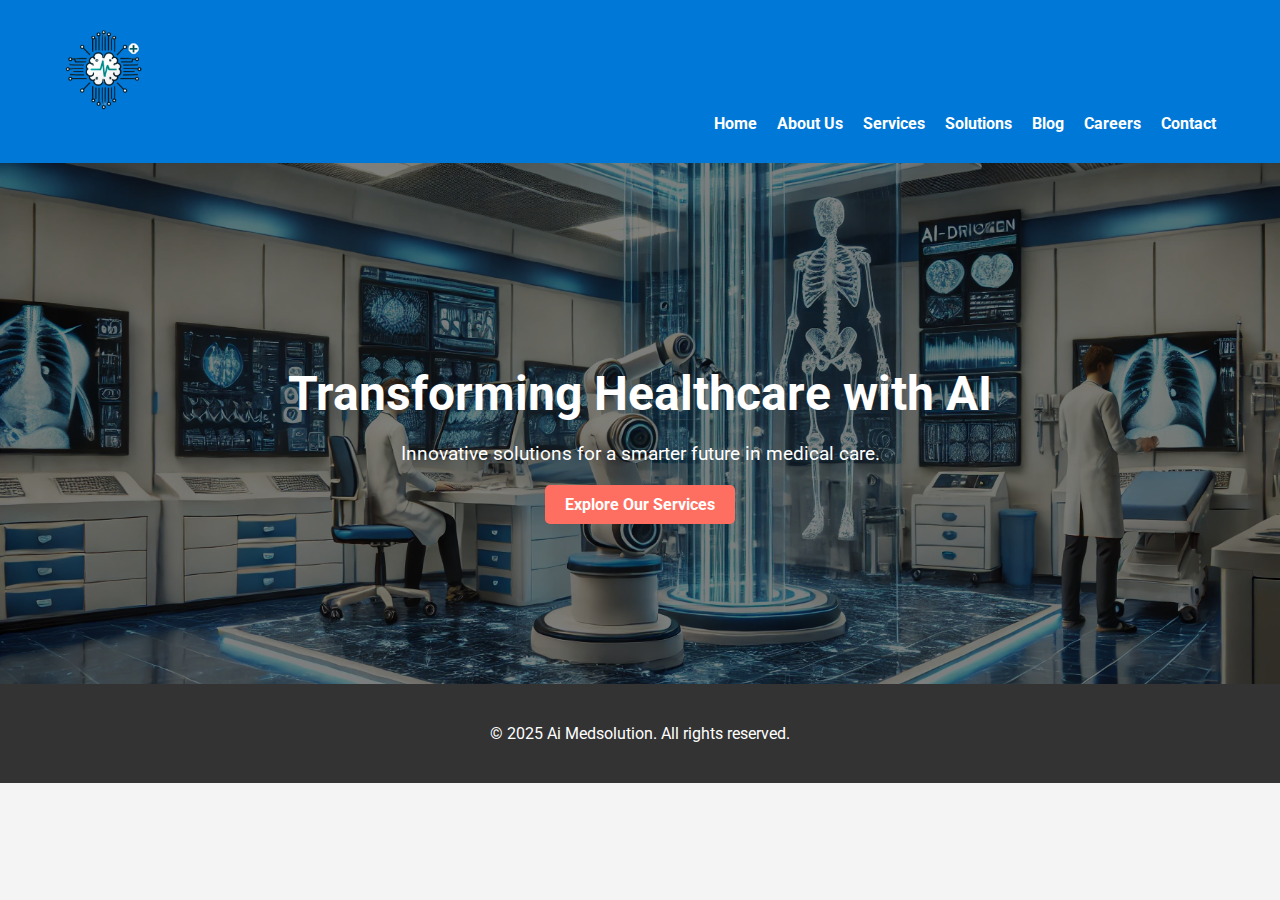
==== index.html @ 4fc139b2 "Add files via upload" ====
<!DOCTYPE html>
<html lang="en">
<head>
    <meta charset="UTF-8">
    <meta name="viewport" content="width=device-width, initial-scale=1.0">
    <title>Home - Ai Medsolution</title>
    <link rel="stylesheet" href="styles.css">
    <link href="https://fonts.googleapis.com/css2?family=Roboto:wght@400;700&display=swap" rel="stylesheet">
</head>
<body>
    <header>
        <div class="container">
            <div class="logo">
                <img src="images/logo.png" alt="Ai Medsolution Logo">
            </div>
            <nav>
                <ul>
                    <li><a href="index.html">Home</a></li>
                    <li><a href="about.html">About Us</a></li>
                    <li><a href="services.html">Services</a></li>
                    <li><a href="solutions.html">Solutions</a></li>
                    <li><a href="blog.html">Blog</a></li>
                    <li><a href="careers.html">Careers</a></li>
                    <li><a href="contact.html">Contact</a></li>
                </ul>
            </nav>
        </div>
    </header>

    <section id="home" class="hero">
        <div class="container">
            <h1>Transforming Healthcare with AI</h1>
            <p>Innovative solutions for a smarter future in medical care.</p>
            <a href="Services.html" class="cta-button">Explore Our Services</a>
        </div>
    </section>

    <footer>
        <div class="container">
            <p>© 2025 Ai Medsolution. All rights reserved.</p>
        </div>
    </footer>
</body>
</html>
---- styles.css ----
/* الخطوط */
body {
    font-family: 'Roboto', sans-serif;
    margin: 0;
    padding: 0;
    background-color: #f4f4f4;
    color: #333;
    text-align: left;
}

/* التنسيق العام */
.container {
    width: 90%;
    max-width: 1200px;
    margin: 0 auto;
    padding: 20px 0;
}

/* شريط التنقل */
header {
    background-color: #0078d7;
    color: white;
    padding: 10px 0;
}

header .logo img {
    height: 80px; /* تكبير اللوجو */
}

nav ul {
    list-style: none;
    padding: 0;
    margin: 0;
    display: flex;
    justify-content: flex-end;
}

nav ul li {
    margin-left: 20px;
}

nav ul li a {
    color: white;
    text-decoration: none;
    font-weight: bold;
}

/* الصفحة الرئيسية */
.hero {
    background: url('images/ai2.jpg') no-repeat center center/cover;
    color: white;
    padding: 150px 0;
    text-align: center;
    position: relative;
}

.hero::before {
    content: '';
    position: absolute;
    top: 0;
    left: 0;
    right: 0;
    bottom: 0;
    background: rgba(0, 0, 0, 0.5); /* تظليل أسود شفاف */
}

.hero .container {
    position: relative;
    z-index: 1;
}

.hero h1 {
    font-size: 3rem;
    margin-bottom: 20px;
    color: #fff; /* لون النص أبيض */
}

.hero p {
    font-size: 1.2rem;
    margin-bottom: 30px;
    color: #fff; /* لون النص أبيض */
}

.cta-button {
    background-color: #ff6f61;
    color: white;
    padding: 10px 20px;
    text-decoration: none;
    border-radius: 5px;
    font-weight: bold;
}

/* أقسام الصفحات */
.about, .services, .solutions, .blog, .careers, .contact {
    background-color: white;
    padding: 50px 0;
    text-align: center;
}

.about h2, .services h2, .solutions h2, .blog h2, .careers h2, .contact h2 {
    font-size: 2.5rem;
    margin-bottom: 20px;
}

.about p, .services p, .solutions p, .blog p, .careers p, .contact p {
    font-size: 1.1rem;
    line-height: 1.6;
}

.service-list {
    display: flex;
    justify-content: space-around;
    flex-wrap: wrap;
}

.service-item {
    background-color: white;
    padding: 20px;
    border-radius: 10px;
    width: 30%;
    margin-bottom: 20px;
    box-shadow: 0 4px 8px rgba(0, 0, 0, 0.1);
}

.service-item h3 {
    font-size: 1.5rem;
    margin-bottom: 10px;
}

.service-item p {
    font-size: 1rem;
    line-height: 1.6;
}

/* اتصل بنا */
.contact form {
    display: flex;
    flex-direction: column;
    align-items: center;
}

.contact form input, .contact form textarea {
    width: 80%;
    padding: 10px;
    margin-bottom: 15px;
    border: 1px solid #ccc;
    border-radius: 5px;
}

.contact form button {
    background-color: #0078d7;
    color: white;
    padding: 10px 20px;
    border: none;
    border-radius: 5px;
    cursor: pointer;
}

/* التذييل */
footer {
    background-color: #333;
    color: white;
    text-align: center;
    padding: 20px 0;
}

footer p {
    margin: 0;
}
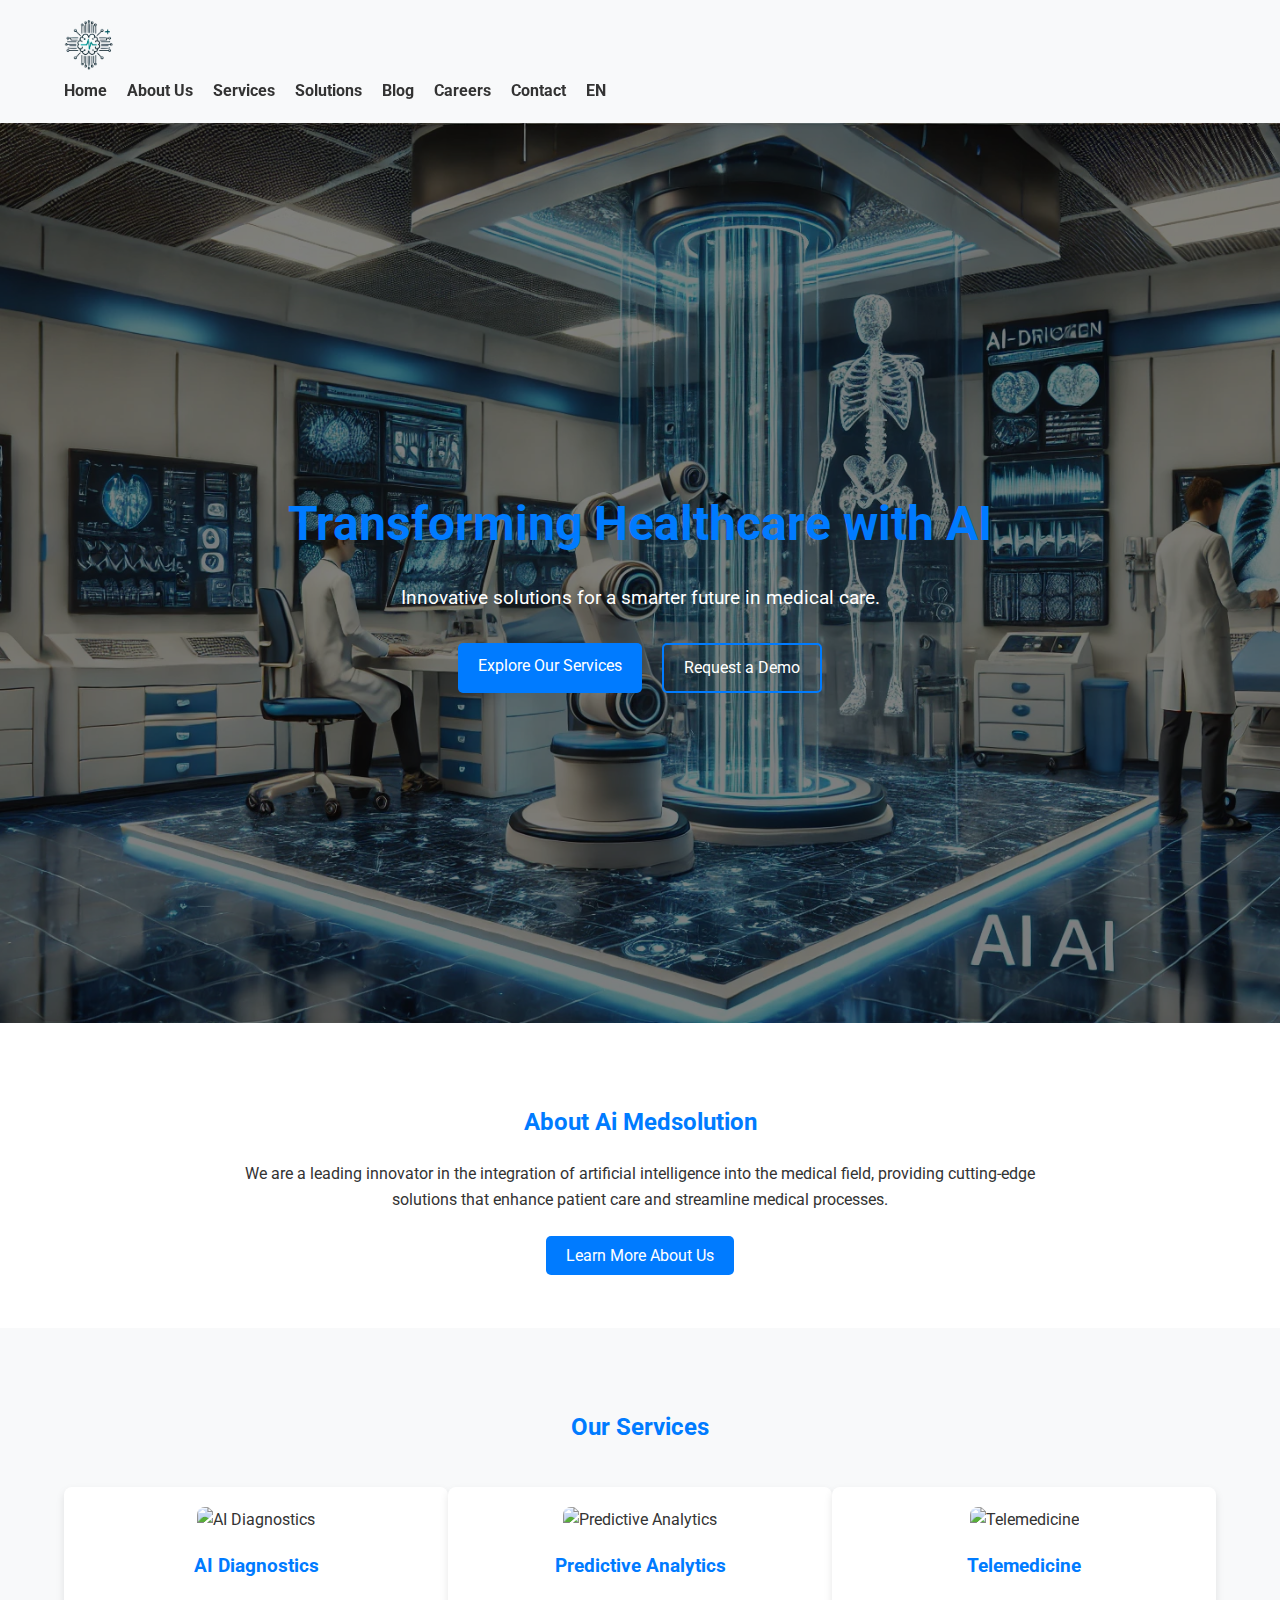
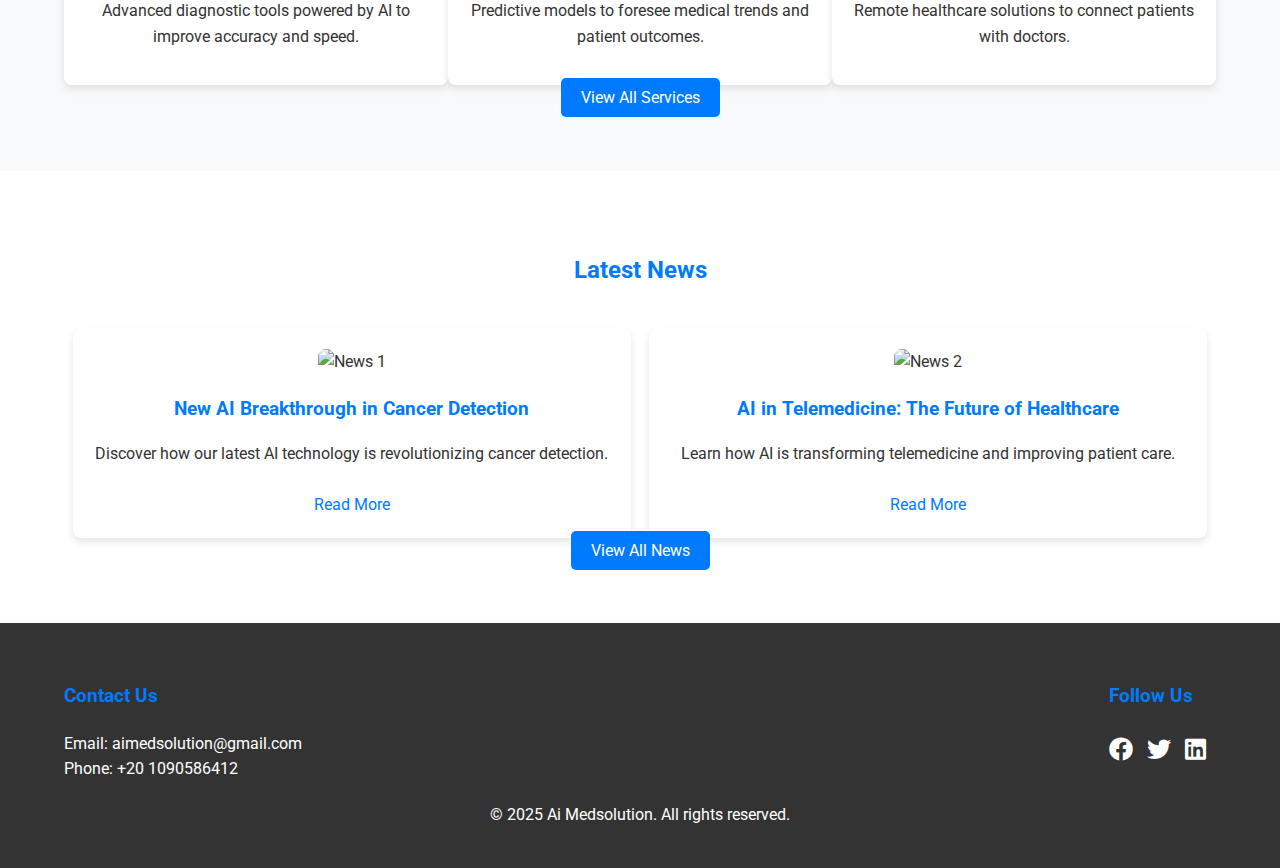
==== commit bc9742d2: "index.html" ====
--- a/index.html
+++ b/index.html
@@ -6,6 +6,7 @@
     <title>Home - Ai Medsolution</title>
     <link rel="stylesheet" href="styles.css">
     <link href="https://fonts.googleapis.com/css2?family=Roboto:wght@400;700&display=swap" rel="stylesheet">
+    <link rel="stylesheet" href="https://cdnjs.cloudflare.com/ajax/libs/font-awesome/6.0.0-beta3/css/all.min.css">
 </head>
 <body>
     <header>
@@ -17,28 +18,121 @@
                 <ul>
                     <li><a href="index.html">Home</a></li>
                     <li><a href="about.html">About Us</a></li>
-                    <li><a href="services.html">Services</a></li>
+                    <li class="dropdown">
+                        <a href="services.html" class="dropbtn">Services</a>
+                        <div class="dropdown-content">
+                            <a href="service1.html">AI Diagnostics</a>
+                            <a href="service2.html">Predictive Analytics</a>
+                            <a href="service3.html">Telemedicine</a>
+                        </div>
+                    </li>
                     <li><a href="solutions.html">Solutions</a></li>
                     <li><a href="blog.html">Blog</a></li>
                     <li><a href="careers.html">Careers</a></li>
                     <li><a href="contact.html">Contact</a></li>
+                    <li><a href="#" class="language-switcher">EN</a></li>
                 </ul>
             </nav>
+            <!-- <div class="search-bar">
+                <input type="text" placeholder="Search...">
+                <button type="submit"><i class="fas fa-search"></i></button>
+            </div> -->
         </div>
     </header>
 
     <section id="home" class="hero">
+        <div class="image-background">
+            <div class="overlay"></div>
+        </div>
         <div class="container">
             <h1>Transforming Healthcare with AI</h1>
             <p>Innovative solutions for a smarter future in medical care.</p>
-            <a href="Services.html" class="cta-button">Explore Our Services</a>
+            <div class="cta-buttons">
+                <a href="services.html" class="cta-button">Explore Our Services</a>
+                <a href="demo.html" class="cta-button secondary">Request a Demo</a>
+            </div>
+        </div>
+    </section>
+    
+
+    <section id="about" class="about-section">
+        <div class="container">
+            <h2>About Ai Medsolution</h2>
+            <p>We are a leading innovator in the integration of artificial intelligence into the medical field, providing cutting-edge solutions that enhance patient care and streamline medical processes.</p>
+            <a href="about.html" class="cta-button">Learn More About Us</a>
+        </div>
+    </section>
+
+    <section id="services" class="services-section">
+        <div class="container">
+            <h2>Our Services</h2>
+            <div class="services-grid">
+                <div class="service-item">
+                    <div class="service-icon">
+                        <img src="images/ai-diagnostics.png" alt="AI Diagnostics">
+                    </div>
+                    <h3>AI Diagnostics</h3>
+                    <p>Advanced diagnostic tools powered by AI to improve accuracy and speed.</p>
+                </div>
+                <div class="service-item">
+                    <div class="service-icon">
+                        <img src="images/predictive-analytics.png" alt="Predictive Analytics">
+                    </div>
+                    <h3>Predictive Analytics</h3>
+                    <p>Predictive models to foresee medical trends and patient outcomes.</p>
+                </div>
+                <div class="service-item">
+                    <div class="service-icon">
+                        <img src="images/telemedicine.png" alt="Telemedicine">
+                    </div>
+                    <h3>Telemedicine</h3>
+                    <p>Remote healthcare solutions to connect patients with doctors.</p>
+                </div>
+            </div>
+            <a href="services.html" class="cta-button">View All Services</a>
+        </div>
+    </section>
+
+    <section id="news" class="news-section">
+        <div class="container">
+            <h2>Latest News</h2>
+            <div class="news-grid">
+                <div class="news-item">
+                    <img src="images/news1.jpg" alt="News 1">
+                    <h3>New AI Breakthrough in Cancer Detection</h3>
+                    <p>Discover how our latest AI technology is revolutionizing cancer detection.</p>
+                    <a href="news1.html" class="read-more">Read More</a>
+                </div>
+                <div class="news-item">
+                    <img src="images/news2.jpg" alt="News 2">
+                    <h3>AI in Telemedicine: The Future of Healthcare</h3>
+                    <p>Learn how AI is transforming telemedicine and improving patient care.</p>
+                    <a href="news2.html" class="read-more">Read More</a>
+                </div>
+            </div>
+            <a href="blog.html" class="cta-button">View All News</a>
         </div>
     </section>
 
     <footer>
         <div class="container">
+            <div class="footer-content">
+                <div class="footer-section">
+                    <h3>Contact Us</h3>
+                    <p>Email: aimedsolution@gmail.com</p>
+                    <p>Phone: +20 1090586412</p>
+                </div>
+                <div class="footer-section">
+                    <h3>Follow Us</h3>
+                    <div class="social-links">
+                        <a href="#"><i class="fab fa-facebook"></i></a>
+                        <a href="#"><i class="fab fa-twitter"></i></a>
+                        <a href="#"><i class="fab fa-linkedin"></i></a>
+                    </div>
+                </div>
+            </div>
             <p>© 2025 Ai Medsolution. All rights reserved.</p>
         </div>
     </footer>
 </body>
-</html>+</html>
--- a/styles.css
+++ b/styles.css
@@ -1,30 +1,63 @@
-/* الخطوط */
+/* General Styles */
+:root {
+    --primary-color: #007BFF;
+    --secondary-color: #0056b3;
+    --background-color: #f8f9fa;
+    --text-color: #333;
+    --white-color: #fff;
+}
+
 body {
     font-family: 'Roboto', sans-serif;
     margin: 0;
     padding: 0;
-    background-color: #f4f4f4;
-    color: #333;
-    text-align: left;
-}
-
-/* التنسيق العام */
+    color: var(--text-color);
+    line-height: 1.6;
+}
+
 .container {
     width: 90%;
     max-width: 1200px;
     margin: 0 auto;
+}
+
+h1, h2, h3 {
+    color: var(--primary-color);
+    animation: fadeIn 1s ease-in-out;
+}
+
+@keyframes fadeIn {
+    from {
+        opacity: 0;
+        transform: translateY(20px);
+    }
+    to {
+        opacity: 1;
+        transform: translateY(0);
+    }
+}
+
+a {
+    text-decoration: none;
+    color: var(--primary-color);
+}
+
+a:hover {
+    color: var(--secondary-color);
+}
+
+/* Header Styles */
+header {
+    background-color: var(--background-color);
     padding: 20px 0;
-}
-
-/* شريط التنقل */
-header {
-    background-color: #0078d7;
-    color: white;
-    padding: 10px 0;
-}
-
-header .logo img {
-    height: 80px; /* تكبير اللوجو */
+    box-shadow: 0 2px 4px rgba(0, 0, 0, 0.1);
+    position: sticky;
+    top: 0;
+    z-index: 1000;
+}
+
+.logo img {
+    height: 50px;
 }
 
 nav ul {
@@ -32,138 +65,294 @@
     padding: 0;
     margin: 0;
     display: flex;
-    justify-content: flex-end;
+    align-items: center;
 }
 
 nav ul li {
-    margin-left: 20px;
+    margin-right: 20px;
 }
 
 nav ul li a {
-    color: white;
-    text-decoration: none;
     font-weight: bold;
-}
-
-/* الصفحة الرئيسية */
-.hero {
-    background: url('images/ai2.jpg') no-repeat center center/cover;
-    color: white;
-    padding: 150px 0;
-    text-align: center;
+    color: var(--text-color);
+    transition: color 0.3s ease;
+}
+
+nav ul li a:hover {
+    color: var(--primary-color);
+}
+
+.dropdown {
     position: relative;
 }
 
-.hero::before {
-    content: '';
+.dropdown-content {
+    display: none;
+    position: absolute;
+    background-color: var(--background-color);
+    box-shadow: 0 8px 16px rgba(0, 0, 0, 0.2);
+    z-index: 1;
+}
+
+.dropdown-content a {
+    padding: 12px 16px;
+    display: block;
+    color: var(--text-color);
+}
+
+.dropdown-content a:hover {
+    background-color: #ddd;
+}
+
+.dropdown:hover .dropdown-content {
+    display: block;
+}
+
+.search-bar {
+    margin-left: auto;
+    display: flex;
+    align-items: center;
+}
+
+.search-bar input {
+    padding: 8px;
+    border: 1px solid #ccc;
+    border-radius: 4px;
+    margin-right: 10px;
+}
+
+.search-bar button {
+    padding: 8px 12px;
+    background-color: var(--primary-color);
+    color: var(--white-color);
+    border: none;
+    border-radius: 4px;
+    cursor: pointer;
+    transition: background-color 0.3s ease;
+}
+
+.search-bar button:hover {
+    background-color: var(--secondary-color);
+}
+
+/* Hero Section */
+
+.image-background {
     position: absolute;
     top: 0;
     left: 0;
-    right: 0;
-    bottom: 0;
-    background: rgba(0, 0, 0, 0.5); /* تظليل أسود شفاف */
-}
-
-.hero .container {
+    width: 100%;
+    height: 100%;
+    background: url('images/ai2.jpg') no-repeat center center/cover;
+    z-index: -1; /* لإرسال الخلفية إلى الخلف */
+}
+
+.overlay {
+    position: absolute;
+    top: 0;
+    left: 0;
+    width: 100%;
+    height: 100%;
+    background: rgba(0, 0, 0, 0.5); /* تأثير التعتيم */
+}
+
+.hero {
     position: relative;
-    z-index: 1;
+    text-align: center;
+    color: white;
+    height: 100vh;
+    display: flex;
+    flex-direction: column;
+    justify-content: center;
+    align-items: center;
 }
 
 .hero h1 {
     font-size: 3rem;
     margin-bottom: 20px;
-    color: #fff; /* لون النص أبيض */
 }
 
 .hero p {
     font-size: 1.2rem;
     margin-bottom: 30px;
-    color: #fff; /* لون النص أبيض */
+}
+
+.cta-buttons {
+    display: flex;
+    justify-content: center;
+    gap: 20px;
 }
 
 .cta-button {
-    background-color: #ff6f61;
-    color: white;
+    background-color: var(--primary-color);
+    color: var(--white-color);
     padding: 10px 20px;
+    border-radius: 5px;
     text-decoration: none;
-    border-radius: 5px;
-    font-weight: bold;
-}
-
-/* أقسام الصفحات */
-.about, .services, .solutions, .blog, .careers, .contact {
-    background-color: white;
-    padding: 50px 0;
-    text-align: center;
-}
-
-.about h2, .services h2, .solutions h2, .blog h2, .careers h2, .contact h2 {
-    font-size: 2.5rem;
+    transition: background-color 0.3s ease;
+}
+
+.cta-button.secondary {
+    background-color: transparent;
+    border: 2px solid var(--primary-color);
+}
+
+.cta-button:hover {
+    background-color: var(--secondary-color);
+}
+
+/* About Section */
+.about-section {
+    padding: 60px 0;
+    text-align: center;
+}
+
+.about-section h2 {
     margin-bottom: 20px;
 }
 
-.about p, .services p, .solutions p, .blog p, .careers p, .contact p {
-    font-size: 1.1rem;
-    line-height: 1.6;
-}
-
-.service-list {
+.about-section p {
+    max-width: 800px;
+    margin: 0 auto 30px;
+}
+
+/* Services Section */
+.services-section {
+    padding: 60px 0;
+    background-color: var(--background-color);
+    text-align: center;
+}
+
+.services-grid {
     display: flex;
     justify-content: space-around;
-    flex-wrap: wrap;
+    margin-top: 40px;
 }
 
 .service-item {
-    background-color: white;
+    background-color: var(--white-color);
     padding: 20px;
-    border-radius: 10px;
+    border-radius: 8px;
+    box-shadow: 0 4px 8px rgba(0, 0, 0, 0.1);
     width: 30%;
+    transition: transform 0.3s ease, box-shadow 0.3s ease;
+}
+
+.service-item:hover {
+    transform: translateY(-10px);
+    box-shadow: 0 8px 16px rgba(0, 0, 0, 0.2);
+}
+
+.service-icon img {
+    width: 100%;
+    height: auto;
+    border-radius: 8px;
+}
+
+.service-item h3 {
+    margin: 20px 0 10px;
+}
+
+/* News Section */
+.news-section {
+    padding: 60px 0;
+    text-align: center;
+}
+
+.news-grid {
+    display: flex;
+    justify-content: space-around;
+    margin-top: 40px;
+}
+
+.news-item {
+    background-color: var(--white-color);
+    padding: 20px;
+    border-radius: 8px;
+    box-shadow: 0 4px 8px rgba(0, 0, 0, 0.1);
+    width: 45%;
+    transition: transform 0.3s ease, box-shadow 0.3s ease;
+}
+
+.news-item:hover {
+    transform: translateY(-10px);
+    box-shadow: 0 8px 16px rgba(0, 0, 0, 0.2);
+}
+
+.news-item img {
+    width: 100%;
+    height: auto;
+    border-radius: 8px;
+}
+
+.news-item h3 {
+    margin: 20px 0 10px;
+}
+
+.read-more {
+    display: inline-block;
+    margin-top: 10px;
+    color: var(--primary-color);
+}
+
+.read-more:hover {
+    text-decoration: underline;
+}
+
+/* Footer Styles */
+footer {
+    background-color: var(--text-color);
+    color: var(--white-color);
+    padding: 40px 0;
+    text-align: center;
+}
+
+.footer-content {
+    display: flex;
+    justify-content: space-between;
     margin-bottom: 20px;
-    box-shadow: 0 4px 8px rgba(0, 0, 0, 0.1);
-}
-
-.service-item h3 {
+}
+
+.footer-section {
+    text-align: left;
+}
+
+.social-links a {
+    color: var(--white-color);
+    margin-right: 10px;
     font-size: 1.5rem;
-    margin-bottom: 10px;
-}
-
-.service-item p {
-    font-size: 1rem;
-    line-height: 1.6;
-}
-
-/* اتصل بنا */
-.contact form {
-    display: flex;
-    flex-direction: column;
-    align-items: center;
-}
-
-.contact form input, .contact form textarea {
-    width: 80%;
-    padding: 10px;
-    margin-bottom: 15px;
-    border: 1px solid #ccc;
-    border-radius: 5px;
-}
-
-.contact form button {
-    background-color: #0078d7;
-    color: white;
-    padding: 10px 20px;
-    border: none;
-    border-radius: 5px;
-    cursor: pointer;
-}
-
-/* التذييل */
-footer {
-    background-color: #333;
-    color: white;
-    text-align: center;
-    padding: 20px 0;
 }
 
 footer p {
     margin: 0;
-}+}
+
+/* Responsive Styles */
+@media (max-width: 768px) {
+    .services-grid, .news-grid {
+        flex-direction: column;
+        align-items: center;
+    }
+
+    .service-item, .news-item {
+        width: 80%;
+        margin-bottom: 20px;
+    }
+
+    .hero h1 {
+        font-size: 2rem;
+    }
+
+    .hero p {
+        font-size: 1rem;
+    }
+
+    .cta-buttons {
+        flex-direction: column;
+        gap: 10px;
+    }
+
+    .search-bar {
+        display: none;
+    }
+}
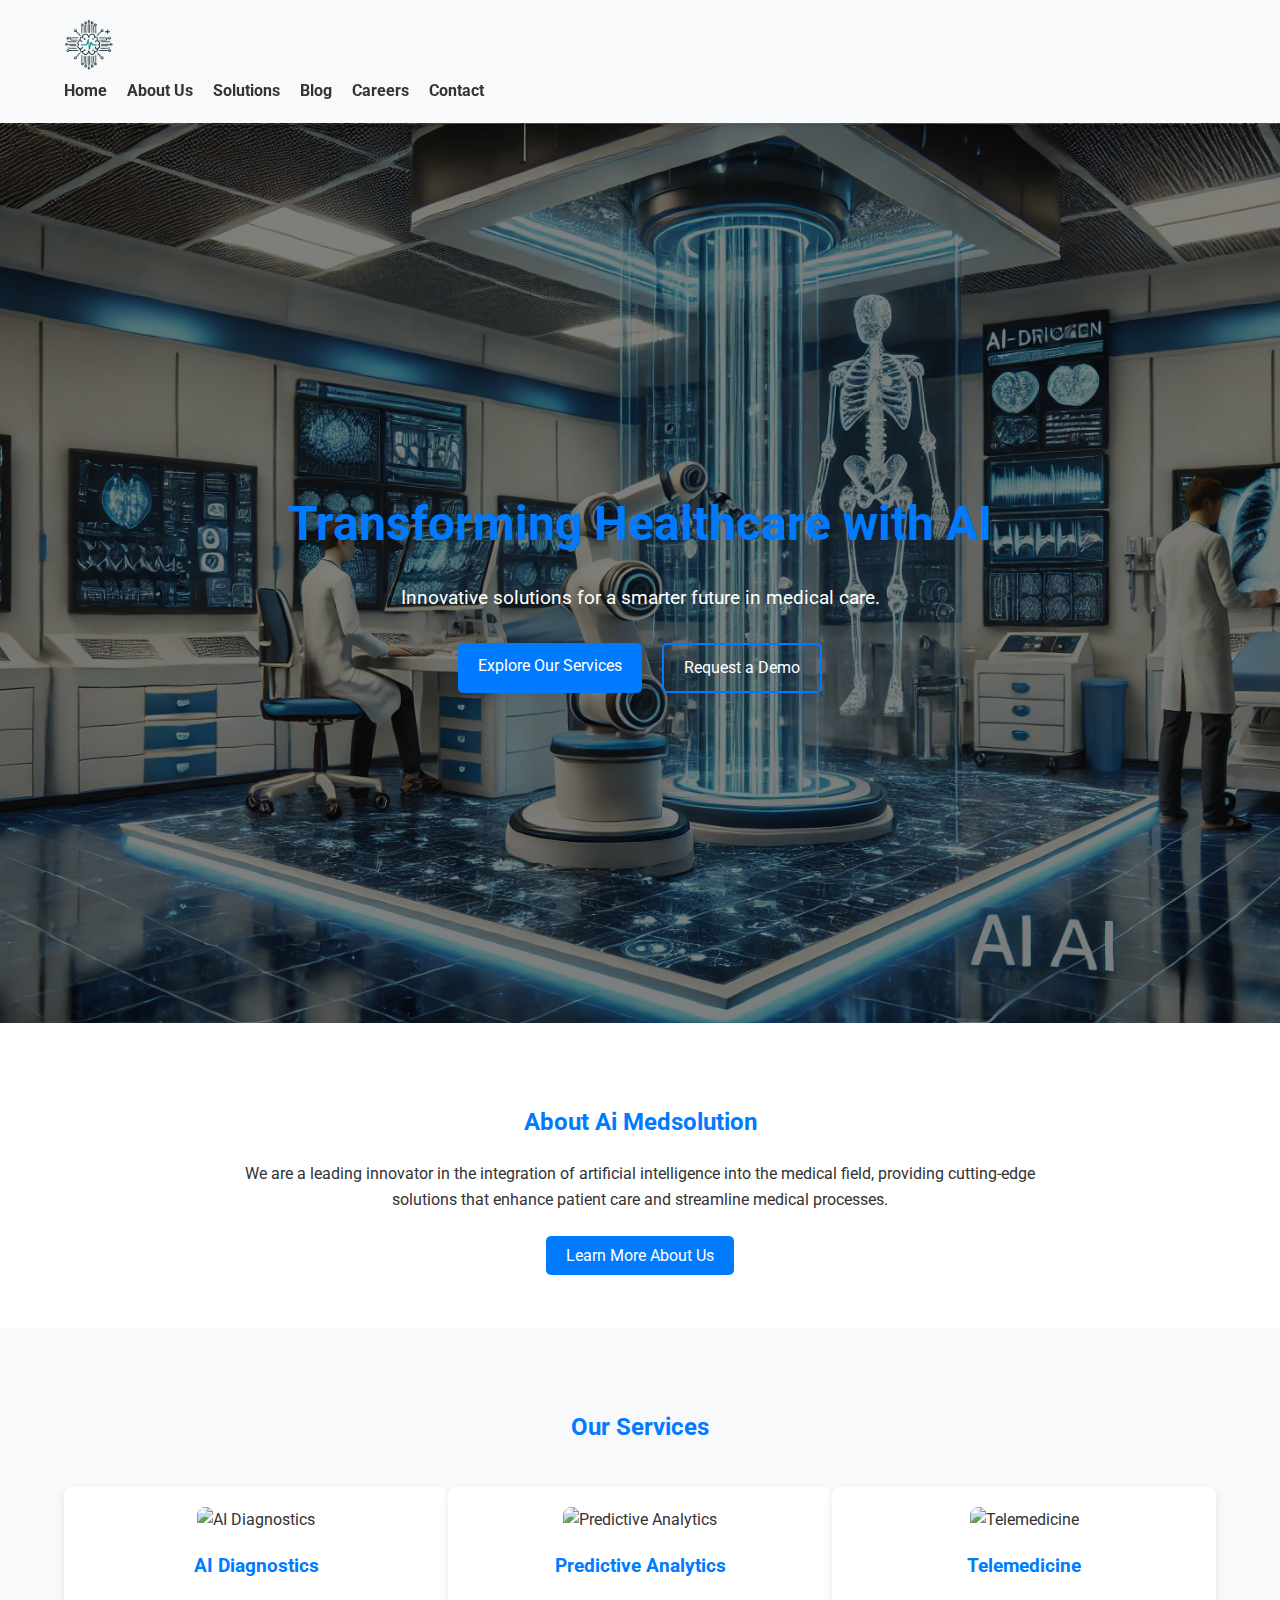
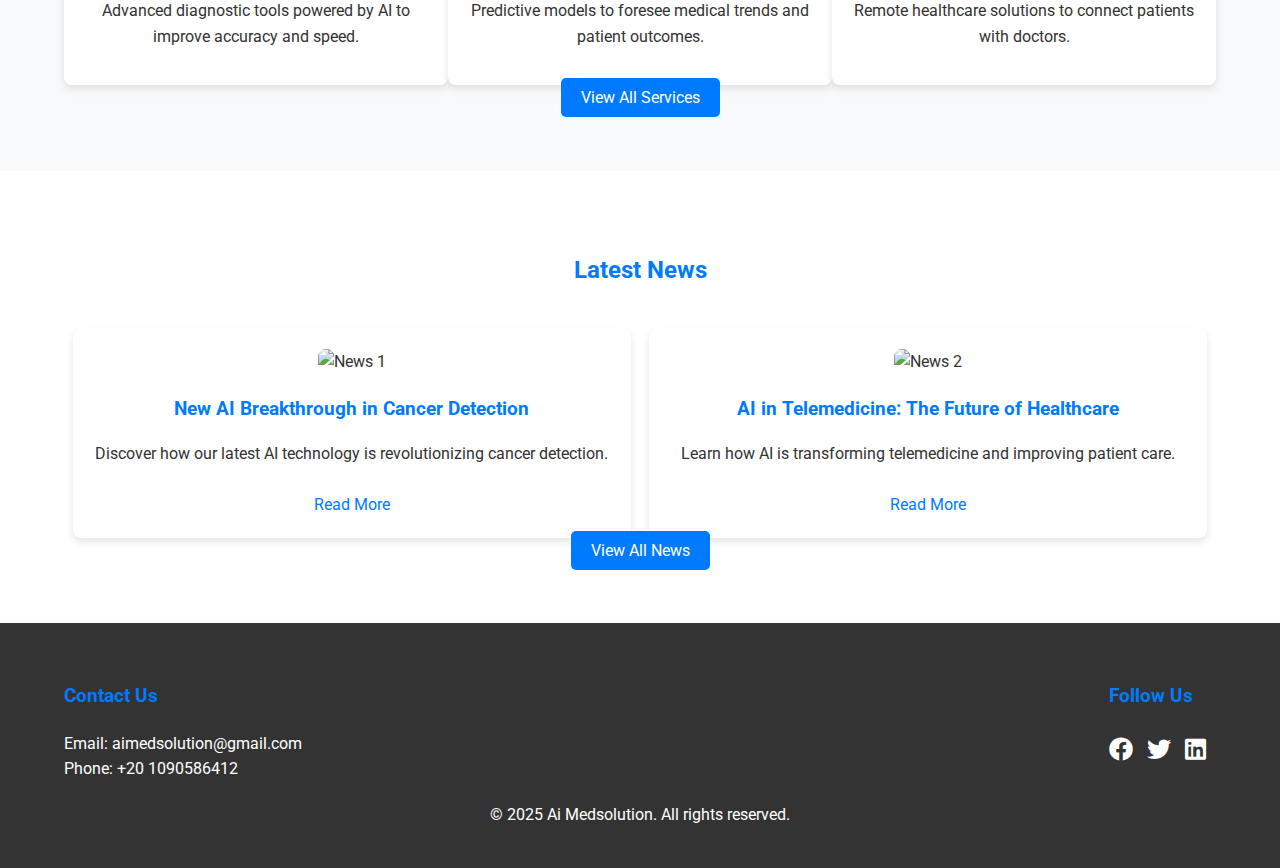
==== commit e0461ea6: "index.html" ====
--- a/index.html
+++ b/index.html
@@ -7,6 +7,7 @@
     <link rel="stylesheet" href="styles.css">
     <link href="https://fonts.googleapis.com/css2?family=Roboto:wght@400;700&display=swap" rel="stylesheet">
     <link rel="stylesheet" href="https://cdnjs.cloudflare.com/ajax/libs/font-awesome/6.0.0-beta3/css/all.min.css">
+    <link rel="website icon" href="images/icon.png">
 </head>
 <body>
     <header>
@@ -18,19 +19,19 @@
                 <ul>
                     <li><a href="index.html">Home</a></li>
                     <li><a href="about.html">About Us</a></li>
-                    <li class="dropdown">
+                    <!-- <li class="dropdown">
                         <a href="services.html" class="dropbtn">Services</a>
                         <div class="dropdown-content">
                             <a href="service1.html">AI Diagnostics</a>
                             <a href="service2.html">Predictive Analytics</a>
                             <a href="service3.html">Telemedicine</a>
                         </div>
-                    </li>
+                    </li> -->
                     <li><a href="solutions.html">Solutions</a></li>
                     <li><a href="blog.html">Blog</a></li>
                     <li><a href="careers.html">Careers</a></li>
                     <li><a href="contact.html">Contact</a></li>
-                    <li><a href="#" class="language-switcher">EN</a></li>
+                    <!-- <li><a href="#" class="language-switcher">EN</a></li> -->
                 </ul>
             </nav>
             <!-- <div class="search-bar">
--- a/styles.css
+++ b/styles.css
@@ -356,3 +356,112 @@
         display: none;
     }
 }
+
+
+
+
+
+
+
+
+
+
+
+
+
+/* Contact Section */
+.contact-section {
+    padding: 60px 0;
+    background-color: #f8f9fa;
+}
+
+.contact-section h2 {
+    text-align: center;
+    margin-bottom: 20px;
+    color: #007BFF;
+}
+
+.contact-section p {
+    text-align: center;
+    max-width: 800px;
+    margin: 0 auto 40px;
+}
+
+.contact-content {
+    display: flex;
+    justify-content: space-between;
+    gap: 40px;
+}
+
+.contact-form {
+    flex: 1;
+    background-color: white;
+    padding: 20px;
+    border-radius: 8px;
+    box-shadow: 0 4px 8px rgba(0, 0, 0, 0.1);
+}
+
+.contact-form .form-group {
+    margin-bottom: 20px;
+}
+
+.contact-form label {
+    display: block;
+    margin-bottom: 5px;
+    font-weight: bold;
+}
+
+.contact-form input,
+.contact-form textarea {
+    width: 100%;
+    padding: 10px;
+    border: 1px solid #ccc;
+    border-radius: 4px;
+    font-size: 1rem;
+}
+
+.contact-form textarea {
+    resize: vertical;
+}
+
+.contact-form button {
+    background-color: #007BFF;
+    color: white;
+    padding: 10px 20px;
+    border: none;
+    border-radius: 4px;
+    cursor: pointer;
+    font-size: 1rem;
+    transition: background-color 0.3s ease;
+}
+
+.contact-form button:hover {
+    background-color: #0056b3;
+}
+
+.contact-info {
+    flex: 1;
+    background-color: white;
+    padding: 20px;
+    border-radius: 8px;
+    box-shadow: 0 4px 8px rgba(0, 0, 0, 0.1);
+}
+
+.contact-info h3 {
+    margin-bottom: 15px;
+    color: #007BFF;
+}
+
+.contact-info p {
+    margin-bottom: 10px;
+}
+
+.contact-info .social-links {
+    display: flex;
+    gap: 10px;
+}
+
+.contact-info .social-links img {
+    width: 24px;
+    height: 24px;
+}
